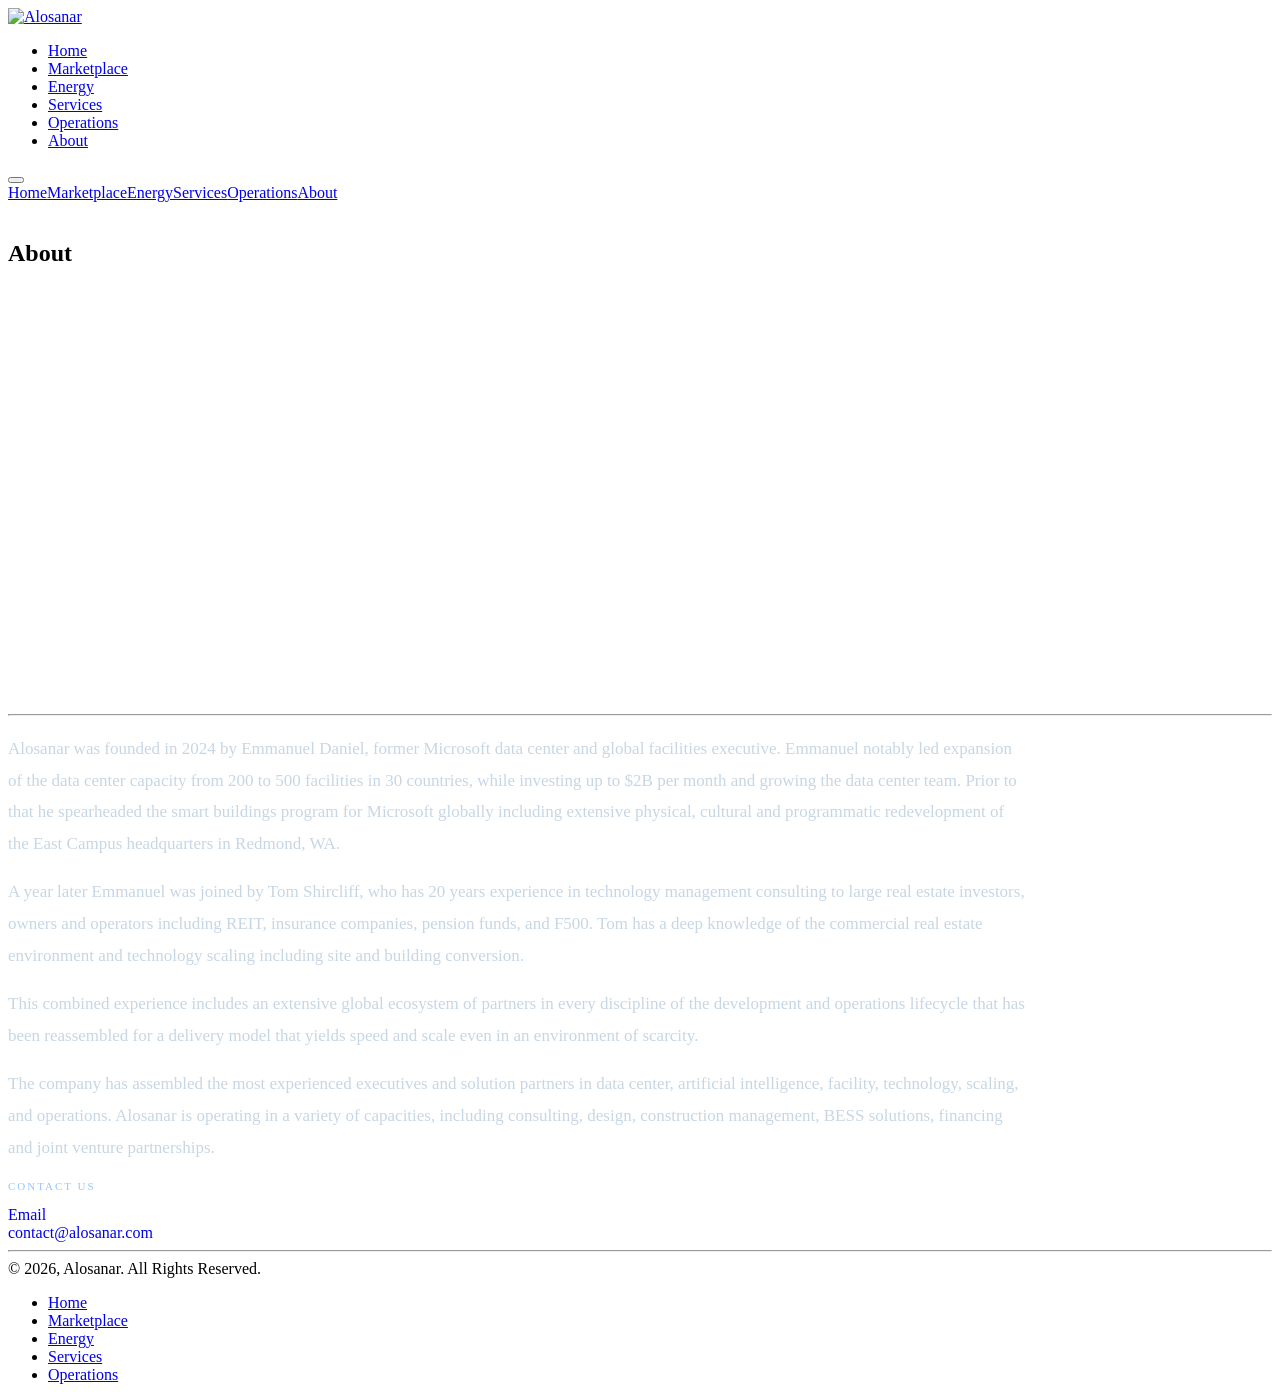
==== about.html @ 31c5362e "Update about page text" ====
<!DOCTYPE html>
<html lang="en">
<head>
<meta charset="utf-8"/>
<meta name="viewport" content="width=device-width,initial-scale=1"/>
<title>About | Alosanar</title>
<link rel="stylesheet" href="style.css"/>
</head>
<body>
<nav class="nav" id="nav"><div class="nav-inner"><a class="nav-logo" href="index.html"><img src="logo.png" alt="Alosanar"/></a><ul class="nav-links"><li><a href="index.html">Home</a></li><li><a href="marketplace.html">Marketplace</a></li><li><a href="energy.html">Energy</a></li><li><a href="services.html">Services</a></li><li><a href="operations.html">Operations</a></li><li><a href="about.html" class="active">About</a></li></ul><button class="nav-burger" id="burger" aria-label="Menu"><span></span><span></span><span></span></button></div></nav>
<div class="nav-mob" id="mob"><a href="index.html">Home</a><a href="marketplace.html">Marketplace</a><a href="energy.html">Energy</a><a href="services.html">Services</a><a href="operations.html">Operations</a><a href="about.html" class="active">About</a></div>

<section class="hero" style="min-height:420px;height:56vh;max-height:520px"><div class="hero-bg"><img src="hero_about.png" alt="" style="object-position:center 50%"/></div><div class="hero-content"><h1>About</h1></div></section>

<hr class="divider"/>
<div class="wrap"><div class="sect"><div class="body-text" style="max-width:1020px;font-size:17px;line-height:1.86;color:#c7d6e4"><p>Alosanar was founded in 2024 by Emmanuel Daniel, former Microsoft data center and global facilities executive. Emmanuel notably led expansion of the data center capacity from 200 to 500 facilities in 30 countries, while investing up to $2B per month and growing the data center team. Prior to that he spearheaded the smart buildings program for Microsoft globally including extensive physical, cultural and programmatic redevelopment of the East Campus headquarters in Redmond, WA.</p><p style="margin-top:14px">A year later Emmanuel was joined by Tom Shircliff, who has 20 years experience in technology management consulting to large real estate investors, owners and operators including REIT, insurance companies, pension funds, and F500. Tom has a deep knowledge of the commercial real estate environment and technology scaling including site and building conversion.</p><p style="margin-top:14px">This combined experience includes an extensive global ecosystem of partners in every discipline of the development and operations lifecycle that has been reassembled for a delivery model that yields speed and scale even in an environment of scarcity.</p><p style="margin-top:14px">The company has assembled the most experienced executives and solution partners in data center, artificial intelligence, facility, technology, scaling, and operations. Alosanar is operating in a variety of capacities, including consulting, design, construction management, BESS solutions, financing and joint venture partnerships.</p></div></div>
<div class="sect" style="padding-top:0"><div style="font-size:11px;letter-spacing:.18em;text-transform:uppercase;color:#93c5fd;margin-bottom:14px">Contact Us</div><div class="svc-grid" style="grid-template-columns:1fr"><a href="mailto:contact@alosanar.com" class="svc-card" style="text-decoration:none;display:block"><div class="card-t">Email</div><div class="card-b">contact@alosanar.com</div></a></div></div></div>

<hr class="divider"/>
<footer><div class="foot"><span class="foot-copy">© 2026, Alosanar. All Rights Reserved.</span><ul class="foot-links"><li><a href="index.html">Home</a></li><li><a href="marketplace.html">Marketplace</a></li><li><a href="energy.html">Energy</a></li><li><a href="services.html">Services</a></li><li><a href="operations.html">Operations</a></li></ul></div></footer>
<script>const nav=document.getElementById('nav'),burger=document.getElementById('burger'),mob=document.getElementById('mob');let lastScroll=0;window.addEventListener('scroll',()=>{const s=window.scrollY;nav.classList.toggle('scrolled',s>20);if(s>lastScroll&&s>80){nav.classList.add('hidden')}else{nav.classList.remove('hidden')}lastScroll=s;});burger.addEventListener('click',()=>mob.classList.toggle('open'));</script>
</body>
</html>
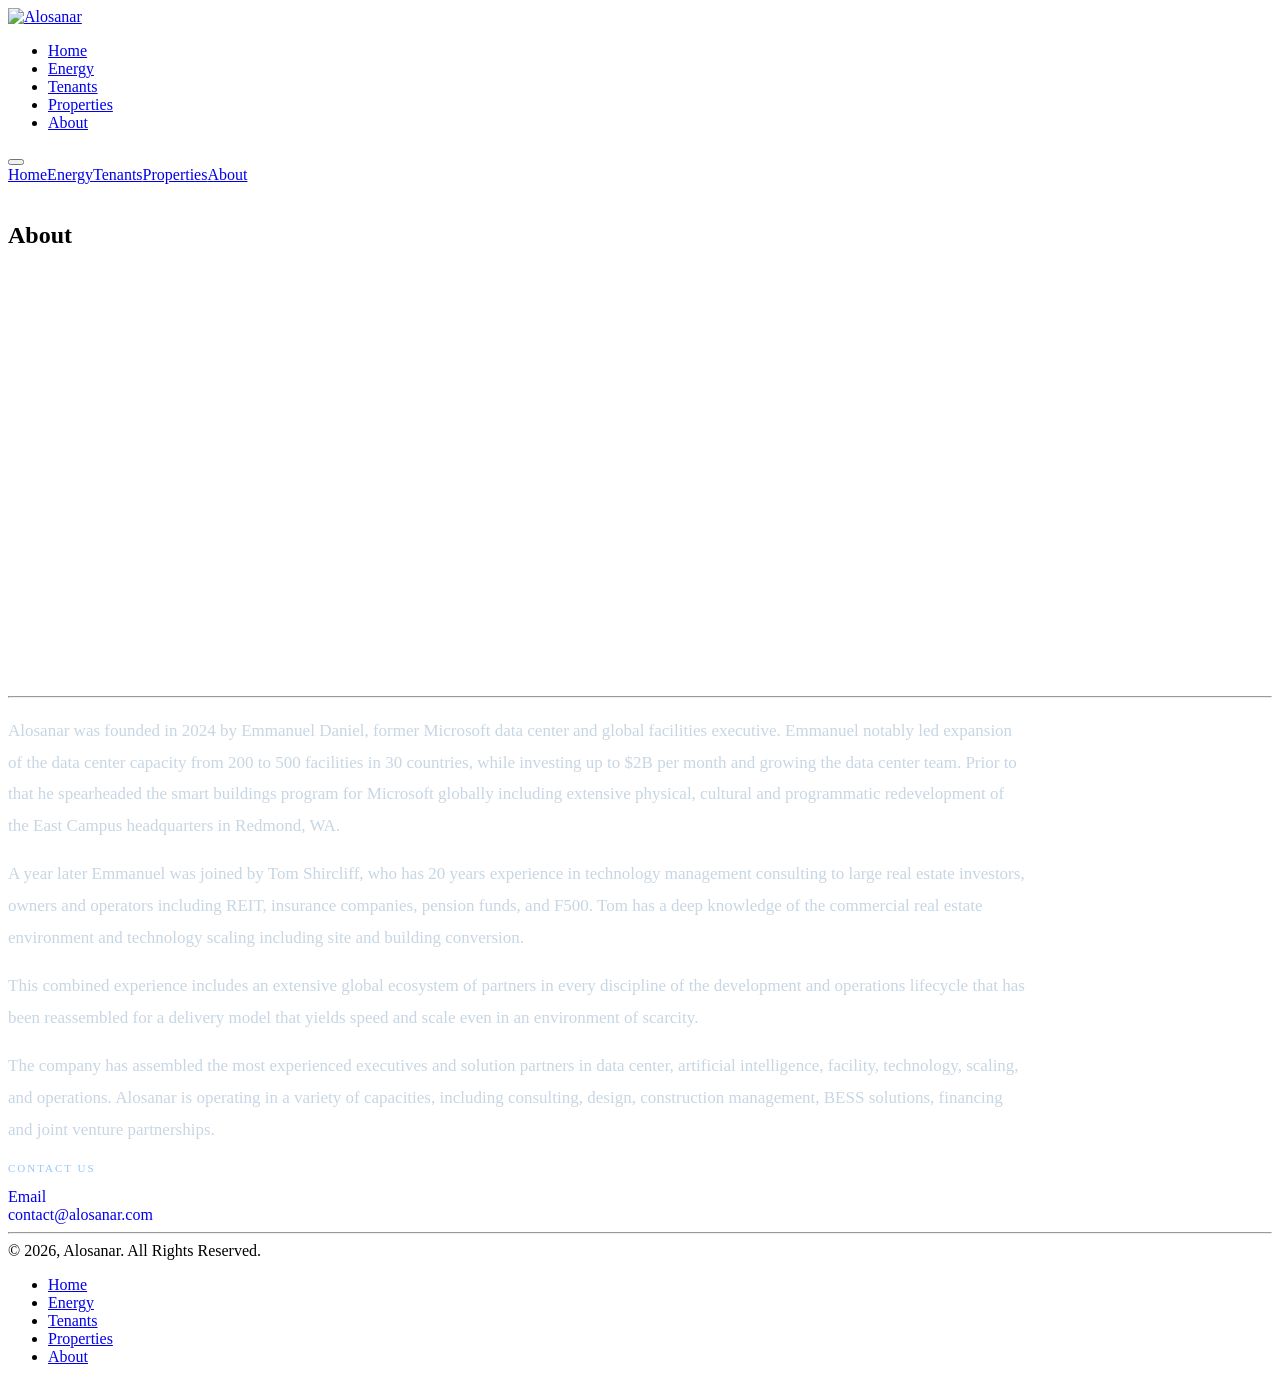
==== commit ec7f19b7: "Add Tenants and Properties pages; trim nav to 5 items - Add tenants.html and properties.html (in-hou" ====
--- a/about.html
+++ b/about.html
@@ -7,8 +7,8 @@
 <link rel="stylesheet" href="style.css"/>
 </head>
 <body>
-<nav class="nav" id="nav"><div class="nav-inner"><a class="nav-logo" href="index.html"><img src="logo.png" alt="Alosanar"/></a><ul class="nav-links"><li><a href="index.html">Home</a></li><li><a href="marketplace.html">Marketplace</a></li><li><a href="energy.html">Energy</a></li><li><a href="services.html">Services</a></li><li><a href="operations.html">Operations</a></li><li><a href="about.html" class="active">About</a></li></ul><button class="nav-burger" id="burger" aria-label="Menu"><span></span><span></span><span></span></button></div></nav>
-<div class="nav-mob" id="mob"><a href="index.html">Home</a><a href="marketplace.html">Marketplace</a><a href="energy.html">Energy</a><a href="services.html">Services</a><a href="operations.html">Operations</a><a href="about.html" class="active">About</a></div>
+<nav class="nav" id="nav"><div class="nav-inner"><a class="nav-logo" href="index.html"><img src="logo.png" alt="Alosanar"/></a><ul class="nav-links"><li><a href="index.html">Home</a></li><li><a href="energy.html">Energy</a></li><li><a href="tenants.html">Tenants</a></li><li><a href="properties.html">Properties</a></li><li><a href="about.html" class="active">About</a></li></ul><button class="nav-burger" id="burger" aria-label="Menu"><span></span><span></span><span></span></button></div></nav>
+<div class="nav-mob" id="mob"><a href="index.html">Home</a><a href="energy.html">Energy</a><a href="tenants.html">Tenants</a><a href="properties.html">Properties</a><a href="about.html" class="active">About</a></div>
 
 <section class="hero" style="min-height:420px;height:56vh;max-height:520px"><div class="hero-bg"><img src="hero_about.png" alt="" style="object-position:center 50%"/></div><div class="hero-content"><h1>About</h1></div></section>
 
@@ -17,7 +17,7 @@
 <div class="sect" style="padding-top:0"><div style="font-size:11px;letter-spacing:.18em;text-transform:uppercase;color:#93c5fd;margin-bottom:14px">Contact Us</div><div class="svc-grid" style="grid-template-columns:1fr"><a href="mailto:contact@alosanar.com" class="svc-card" style="text-decoration:none;display:block"><div class="card-t">Email</div><div class="card-b">contact@alosanar.com</div></a></div></div></div>
 
 <hr class="divider"/>
-<footer><div class="foot"><span class="foot-copy">© 2026, Alosanar. All Rights Reserved.</span><ul class="foot-links"><li><a href="index.html">Home</a></li><li><a href="marketplace.html">Marketplace</a></li><li><a href="energy.html">Energy</a></li><li><a href="services.html">Services</a></li><li><a href="operations.html">Operations</a></li></ul></div></footer>
+<footer><div class="foot"><span class="foot-copy">© 2026, Alosanar. All Rights Reserved.</span><ul class="foot-links"><li><a href="index.html">Home</a></li><li><a href="energy.html">Energy</a></li><li><a href="tenants.html">Tenants</a></li><li><a href="properties.html">Properties</a></li><li><a href="about.html">About</a></li></ul></div></footer>
 <script>const nav=document.getElementById('nav'),burger=document.getElementById('burger'),mob=document.getElementById('mob');let lastScroll=0;window.addEventListener('scroll',()=>{const s=window.scrollY;nav.classList.toggle('scrolled',s>20);if(s>lastScroll&&s>80){nav.classList.add('hidden')}else{nav.classList.remove('hidden')}lastScroll=s;});burger.addEventListener('click',()=>mob.classList.toggle('open'));</script>
 </body>
 </html>
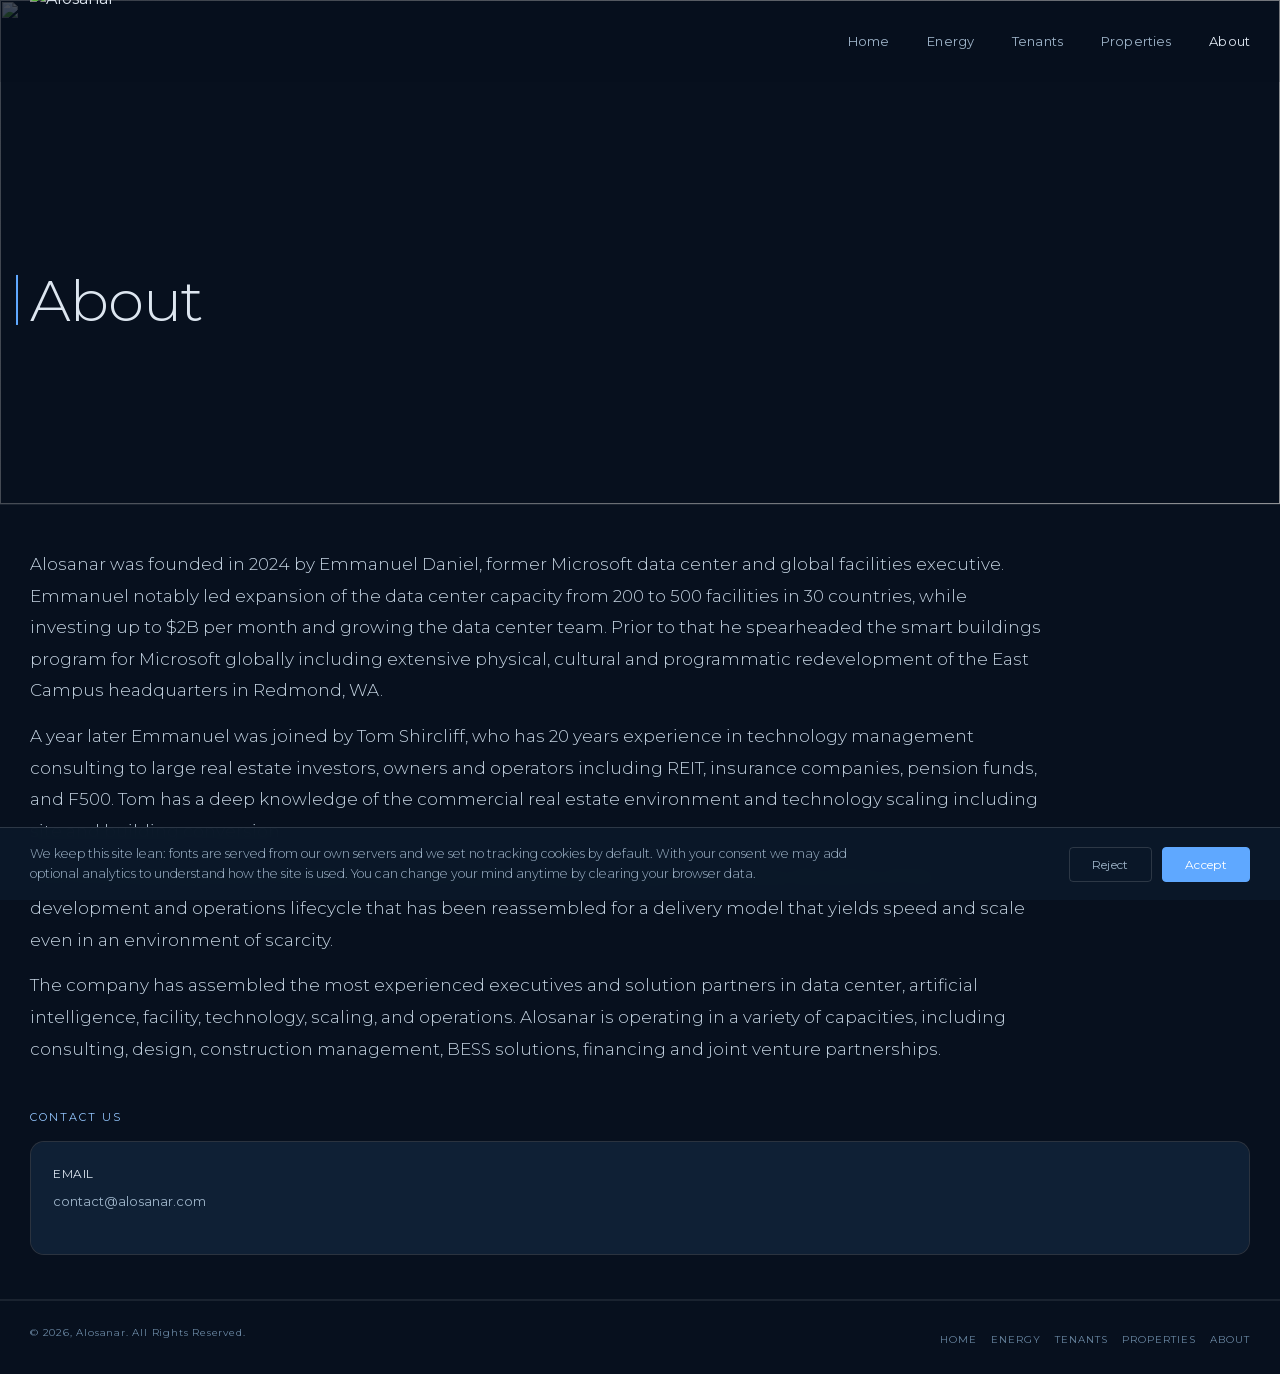
==== commit 924e68a1: "Self-host fonts and add cookie consent banner - Self-host Montserrat + Material Symbols (subset to 1" ====
--- a/about.html
+++ b/about.html
@@ -7,8 +7,8 @@
 <link rel="stylesheet" href="style.css"/>
 </head>
 <body>
-<nav class="nav" id="nav"><div class="nav-inner"><a class="nav-logo" href="index.html"><img src="logo.png" alt="Alosanar"/></a><ul class="nav-links"><li><a href="index.html">Home</a></li><li><a href="energy.html">Energy</a></li><li><a href="tenants.html">Tenants</a></li><li><a href="properties.html">Properties</a></li><li><a href="about.html" class="active">About</a></li></ul><button class="nav-burger" id="burger" aria-label="Menu"><span></span><span></span><span></span></button></div></nav>
-<div class="nav-mob" id="mob"><a href="index.html">Home</a><a href="energy.html">Energy</a><a href="tenants.html">Tenants</a><a href="properties.html">Properties</a><a href="about.html" class="active">About</a></div>
+<nav class="nav" id="nav"><div class="nav-inner"><a class="nav-logo" href="/"><img src="logo.png" alt="Alosanar"/></a><ul class="nav-links"><li><a href="/">Home</a></li><li><a href="/energy">Energy</a></li><li><a href="/tenants">Tenants</a></li><li><a href="/properties">Properties</a></li><li><a href="/about" class="active">About</a></li></ul><button class="nav-burger" id="burger" aria-label="Menu"><span></span><span></span><span></span></button></div></nav>
+<div class="nav-mob" id="mob"><a href="/">Home</a><a href="/energy">Energy</a><a href="/tenants">Tenants</a><a href="/properties">Properties</a><a href="/about" class="active">About</a></div>
 
 <section class="hero" style="min-height:420px;height:56vh;max-height:520px"><div class="hero-bg"><img src="hero_about.png" alt="" style="object-position:center 50%"/></div><div class="hero-content"><h1>About</h1></div></section>
 
@@ -17,7 +17,8 @@
 <div class="sect" style="padding-top:0"><div style="font-size:11px;letter-spacing:.18em;text-transform:uppercase;color:#93c5fd;margin-bottom:14px">Contact Us</div><div class="svc-grid" style="grid-template-columns:1fr"><a href="mailto:contact@alosanar.com" class="svc-card" style="text-decoration:none;display:block"><div class="card-t">Email</div><div class="card-b">contact@alosanar.com</div></a></div></div></div>
 
 <hr class="divider"/>
-<footer><div class="foot"><span class="foot-copy">© 2026, Alosanar. All Rights Reserved.</span><ul class="foot-links"><li><a href="index.html">Home</a></li><li><a href="energy.html">Energy</a></li><li><a href="tenants.html">Tenants</a></li><li><a href="properties.html">Properties</a></li><li><a href="about.html">About</a></li></ul></div></footer>
+<footer><div class="foot"><span class="foot-copy">© 2026, Alosanar. All Rights Reserved.</span><ul class="foot-links"><li><a href="/">Home</a></li><li><a href="/energy">Energy</a></li><li><a href="/tenants">Tenants</a></li><li><a href="/properties">Properties</a></li><li><a href="/about">About</a></li></ul></div></footer>
 <script>const nav=document.getElementById('nav'),burger=document.getElementById('burger'),mob=document.getElementById('mob');let lastScroll=0;window.addEventListener('scroll',()=>{const s=window.scrollY;nav.classList.toggle('scrolled',s>20);if(s>lastScroll&&s>80){nav.classList.add('hidden')}else{nav.classList.remove('hidden')}lastScroll=s;});burger.addEventListener('click',()=>mob.classList.toggle('open'));</script>
+<script src="consent.js"></script>
 </body>
 </html>
--- a/style.css
+++ b/style.css
@@ -0,0 +1,126 @@
+@font-face{font-family:'Montserrat';font-style:normal;font-weight:300;font-display:swap;src:url('fonts/montserrat-300-latin-ext.woff2') format('woff2');unicode-range:U+0100-02BA, U+02BD-02C5, U+02C7-02CC, U+02CE-02D7, U+02DD-02FF, U+0304, U+0308, U+0329, U+1D00-1DBF, U+1E00-1E9F, U+1EF2-1EFF, U+2020, U+20A0-20AB, U+20AD-20C0, U+2113, U+2C60-2C7F, U+A720-A7FF}
+@font-face{font-family:'Montserrat';font-style:normal;font-weight:300;font-display:swap;src:url('fonts/montserrat-300-latin.woff2') format('woff2');unicode-range:U+0000-00FF, U+0131, U+0152-0153, U+02BB-02BC, U+02C6, U+02DA, U+02DC, U+0304, U+0308, U+0329, U+2000-206F, U+20AC, U+2122, U+2191, U+2193, U+2212, U+2215, U+FEFF, U+FFFD}
+@font-face{font-family:'Montserrat';font-style:normal;font-weight:400;font-display:swap;src:url('fonts/montserrat-400-latin-ext.woff2') format('woff2');unicode-range:U+0100-02BA, U+02BD-02C5, U+02C7-02CC, U+02CE-02D7, U+02DD-02FF, U+0304, U+0308, U+0329, U+1D00-1DBF, U+1E00-1E9F, U+1EF2-1EFF, U+2020, U+20A0-20AB, U+20AD-20C0, U+2113, U+2C60-2C7F, U+A720-A7FF}
+@font-face{font-family:'Montserrat';font-style:normal;font-weight:400;font-display:swap;src:url('fonts/montserrat-400-latin.woff2') format('woff2');unicode-range:U+0000-00FF, U+0131, U+0152-0153, U+02BB-02BC, U+02C6, U+02DA, U+02DC, U+0304, U+0308, U+0329, U+2000-206F, U+20AC, U+2122, U+2191, U+2193, U+2212, U+2215, U+FEFF, U+FFFD}
+@font-face{font-family:'Montserrat';font-style:normal;font-weight:500;font-display:swap;src:url('fonts/montserrat-500-latin-ext.woff2') format('woff2');unicode-range:U+0100-02BA, U+02BD-02C5, U+02C7-02CC, U+02CE-02D7, U+02DD-02FF, U+0304, U+0308, U+0329, U+1D00-1DBF, U+1E00-1E9F, U+1EF2-1EFF, U+2020, U+20A0-20AB, U+20AD-20C0, U+2113, U+2C60-2C7F, U+A720-A7FF}
+@font-face{font-family:'Montserrat';font-style:normal;font-weight:500;font-display:swap;src:url('fonts/montserrat-500-latin.woff2') format('woff2');unicode-range:U+0000-00FF, U+0131, U+0152-0153, U+02BB-02BC, U+02C6, U+02DA, U+02DC, U+0304, U+0308, U+0329, U+2000-206F, U+20AC, U+2122, U+2191, U+2193, U+2212, U+2215, U+FEFF, U+FFFD}
+@font-face{font-family:'Montserrat';font-style:normal;font-weight:600;font-display:swap;src:url('fonts/montserrat-600-latin-ext.woff2') format('woff2');unicode-range:U+0100-02BA, U+02BD-02C5, U+02C7-02CC, U+02CE-02D7, U+02DD-02FF, U+0304, U+0308, U+0329, U+1D00-1DBF, U+1E00-1E9F, U+1EF2-1EFF, U+2020, U+20A0-20AB, U+20AD-20C0, U+2113, U+2C60-2C7F, U+A720-A7FF}
+@font-face{font-family:'Montserrat';font-style:normal;font-weight:600;font-display:swap;src:url('fonts/montserrat-600-latin.woff2') format('woff2');unicode-range:U+0000-00FF, U+0131, U+0152-0153, U+02BB-02BC, U+02C6, U+02DA, U+02DC, U+0304, U+0308, U+0329, U+2000-206F, U+20AC, U+2122, U+2191, U+2193, U+2212, U+2215, U+FEFF, U+FFFD}
+@font-face{font-family:'Material Symbols Outlined';font-style:normal;font-weight:300;font-display:block;src:url('fonts/material-symbols-subset.woff2') format('woff2')}
+.material-symbols-outlined{font-family:'Material Symbols Outlined';font-weight:normal;font-style:normal;font-size:24px;line-height:1;letter-spacing:normal;text-transform:none;display:inline-block;white-space:nowrap;word-wrap:normal;direction:ltr;-webkit-font-smoothing:antialiased}
+
+*,*::before,*::after{box-sizing:border-box;margin:0;padding:0}
+
+:root{
+  --bg:#07101e;
+  --bg2:#0b1829;
+  --surf:#0f2035;
+  --surf2:#142843;
+  --border:rgba(255,255,255,0.08);
+  --border2:rgba(255,255,255,0.14);
+  --text:#dde6f0;
+  --text2:#9db3c8;
+  --text3:#6b88a4;
+  --accent:#5fa8ff;
+  --nav:88px;
+  --r:10px;
+}
+
+body{background:var(--bg);color:var(--text);font-family:'Montserrat',sans-serif;line-height:1.6;overflow-x:hidden}
+a{text-decoration:none;color:inherit}
+img{display:block;max-width:100%}
+
+.nav{position:fixed;top:0;left:0;right:0;z-index:200;width:100%;height:82px;border:none;background:rgba(7,16,30,.16);backdrop-filter:none;-webkit-backdrop-filter:none;border-radius:0;padding:0 30px;display:flex;align-items:center;transition:background .3s ease,transform .3s ease}
+.nav.hidden{transform:translateY(-100%)}
+.nav.scrolled{background:rgba(7,16,30,.38)}
+.nav-inner{width:100%;max-width:1320px;margin:0 auto;display:flex;align-items:center;justify-content:space-between}
+.nav-logo{display:flex;align-items:center}
+.nav-logo img{height:115px;width:auto;display:block;margin-top:4px}
+.nav-links{display:flex;list-style:none;gap:38px}
+.nav-links a{font-size:13px;letter-spacing:.01em;text-transform:none;color:var(--text2)}
+.nav-links a.active,.nav-links a:hover{color:var(--text)}
+.nav-burger{display:none;background:none;border:0}
+.nav-burger span{display:block;width:20px;height:1px;background:var(--text);margin:4px 0}
+.nav-mob{display:none;position:fixed;top:88px;left:15px;right:15px;z-index:199;background:rgba(7,16,30,.95);border:1px solid var(--border);border-radius:18px;overflow:hidden}
+.nav-mob.open{display:block}
+.nav-mob a{display:block;padding:12px 16px;font-size:10px;letter-spacing:.12em;text-transform:uppercase;color:var(--text2);border-bottom:1px solid var(--border)}
+.nav-mob a:last-child{border-bottom:0}
+.nav-mob a.active{color:var(--text)}
+
+.hero{position:relative;min-height:460px;height:66vh;max-height:560px;padding-top:96px;display:flex;align-items:center;overflow:hidden}
+.hero-bg{position:absolute;inset:0}
+.hero-bg img{width:100%;height:100%;object-fit:cover;opacity:.78}
+.hero-bg::after{content:'';position:absolute;inset:0;background:linear-gradient(102deg,rgba(7,16,30,.62) 0%,rgba(7,16,30,.35) 46%,rgba(7,16,30,.05) 100%)}
+.hero-content{position:relative;z-index:1;max-width:1320px;margin:0 auto;width:100%;padding:0 30px}
+.eyebrow{font-size:10px;letter-spacing:.2em;text-transform:uppercase;color:#93c5fd;margin-bottom:14px}
+.hero h1{position:relative;margin-left:-14px;padding-left:14px;font-size:clamp(2.4rem,4.5vw,4.2rem);font-weight:300;line-height:1.05;letter-spacing:-.02em;max-width:980px;margin-top:0;margin-bottom:0}
+.hero h1::before{content:'';position:absolute;left:0;top:50%;transform:translateY(-50%);width:2px;height:calc(100% - 0.18em);background:var(--accent)}
+.hero-sub{font-size:clamp(0.95rem,1.15vw,1.2rem);font-weight:300;color:#d0dcea;max-width:880px;margin-top:16px;line-height:1.65}
+.btn{margin-top:22px;display:inline-flex;align-items:center;justify-content:center;padding:14px 28px;background:var(--accent);color:#fff;border:none;border-radius:3px;font-size:15px;font-weight:500;transition:background .2s ease,transform .2s ease}
+.btn:hover{background:#4a90e2}
+
+.wrap{max-width:1320px;margin:0 auto;padding:0 30px}
+.sect{padding:44px 0}
+.divider{border:0;border-top:1px solid var(--border)}
+.label{font-size:10px;letter-spacing:.18em;text-transform:uppercase;color:#93c5fd;margin-bottom:12px}
+.body-text{font-size:14px;font-weight:300;color:var(--text2);line-height:1.72}
+.body-text p+p{margin-top:12px}
+.split{display:grid;grid-template-columns:1fr 1fr;gap:32px;align-items:start}
+.split-img{border-radius:14px;overflow:hidden;border:1px solid var(--border);min-height:280px}
+.split-img img{width:100%;height:100%;object-fit:cover}
+
+.svc-grid,.ref-grid{display:grid;grid-template-columns:repeat(3,1fr);gap:1px;background:var(--border);border:1px solid var(--border);border-radius:14px;overflow:hidden}
+.svc-card,.ref-card{background:var(--surf);padding:22px;position:relative;min-height:112px}
+.svc-card:hover,.ref-card:hover{background:var(--surf2)}
+.card-t{font-size:12px;letter-spacing:.05em;text-transform:uppercase;color:var(--text)}
+.card-b{font-size:13px;color:var(--text2);margin-top:8px}
+
+.svc-card::before{content:'';position:absolute;left:0;bottom:0;height:2px;width:0;background:var(--accent);transition:width .55s ease}
+.svc-card:hover::before{width:100%}
+.svc-card .card-t{transition:transform .35s ease,color .35s ease}
+.svc-card:hover .card-t{transform:translateY(-2px);color:#bcdcff}
+
+.ref-grid{grid-template-columns:repeat(4,1fr);margin-top:26px}
+.ref-card{cursor:pointer}
+.ref-progress{position:absolute;left:0;bottom:0;height:2px;width:0;background:var(--accent)}
+.ref-card.loading .ref-progress{transition:width .95s linear}
+.ref-card.loading .ref-progress.go{width:100%}
+
+.globe{background:var(--surf);border:1px solid var(--border);border-radius:14px;padding:20px;min-height:340px;display:flex;align-items:center;justify-content:center}
+
+.energy-compact .hero{min-height:430px;height:58vh;max-height:500px}
+.energy-compact .hero-content{padding-top:46px}
+.energy-inline{display:grid;grid-template-columns:1.2fr 1fr;gap:24px;max-width:960px}
+
+.ops-diagram{background:var(--surf);border:1px solid var(--border);border-radius:14px;padding:20px}
+
+footer{border-top:1px solid var(--border)}
+.foot{max-width:1320px;margin:0 auto;padding:24px 30px;display:flex;justify-content:space-between;gap:14px;flex-wrap:wrap}
+.foot-copy{font-size:10px;color:var(--text3);letter-spacing:.08em}
+.foot-links{display:flex;list-style:none;gap:14px;flex-wrap:wrap;justify-content:center}
+.foot-links a{font-size:10px;letter-spacing:.1em;text-transform:uppercase;color:var(--text3)}
+
+@media(max-width:980px){
+  .nav-links{display:none}
+  .nav-burger{display:block}
+  .split,.energy-inline{grid-template-columns:1fr}
+  .svc-grid{grid-template-columns:repeat(2,1fr)}
+  .ref-grid{grid-template-columns:repeat(2,1fr)}
+}
+@media(max-width:680px){
+  .hero{height:62vh;min-height:420px}
+  .wrap,.hero-content,.foot{padding-left:18px;padding-right:18px}
+  .foot{flex-direction:column-reverse;align-items:center;gap:20px}
+  .svc-grid,.ref-grid{grid-template-columns:1fr}
+}
+
+.cookie-bar{position:fixed;left:0;right:0;bottom:0;z-index:300;background:rgba(11,24,41,.97);-webkit-backdrop-filter:blur(8px);backdrop-filter:blur(8px);border-top:1px solid var(--border2)}
+.cookie-inner{max-width:1320px;margin:0 auto;padding:16px 30px;display:flex;align-items:center;gap:20px;flex-wrap:wrap;justify-content:space-between}
+.cookie-text{font-size:12.5px;font-weight:300;color:var(--text2);line-height:1.6;max-width:820px;margin:0}
+.cookie-actions{display:flex;gap:10px;flex-shrink:0}
+.cookie-btn{font-family:inherit;font-size:12px;letter-spacing:.03em;padding:9px 22px;border-radius:4px;cursor:pointer;border:1px solid var(--border2);transition:background .2s ease,border-color .2s ease,color .2s ease}
+.cookie-accept{background:var(--accent);border-color:var(--accent);color:#fff}
+.cookie-accept:hover{background:#4a90e2;border-color:#4a90e2}
+.cookie-reject{background:transparent;color:var(--text2)}
+.cookie-reject:hover{color:var(--text);border-color:var(--text3)}
+@media(max-width:680px){.cookie-inner{padding:14px 18px}.cookie-actions{width:100%}.cookie-btn{flex:1}}
